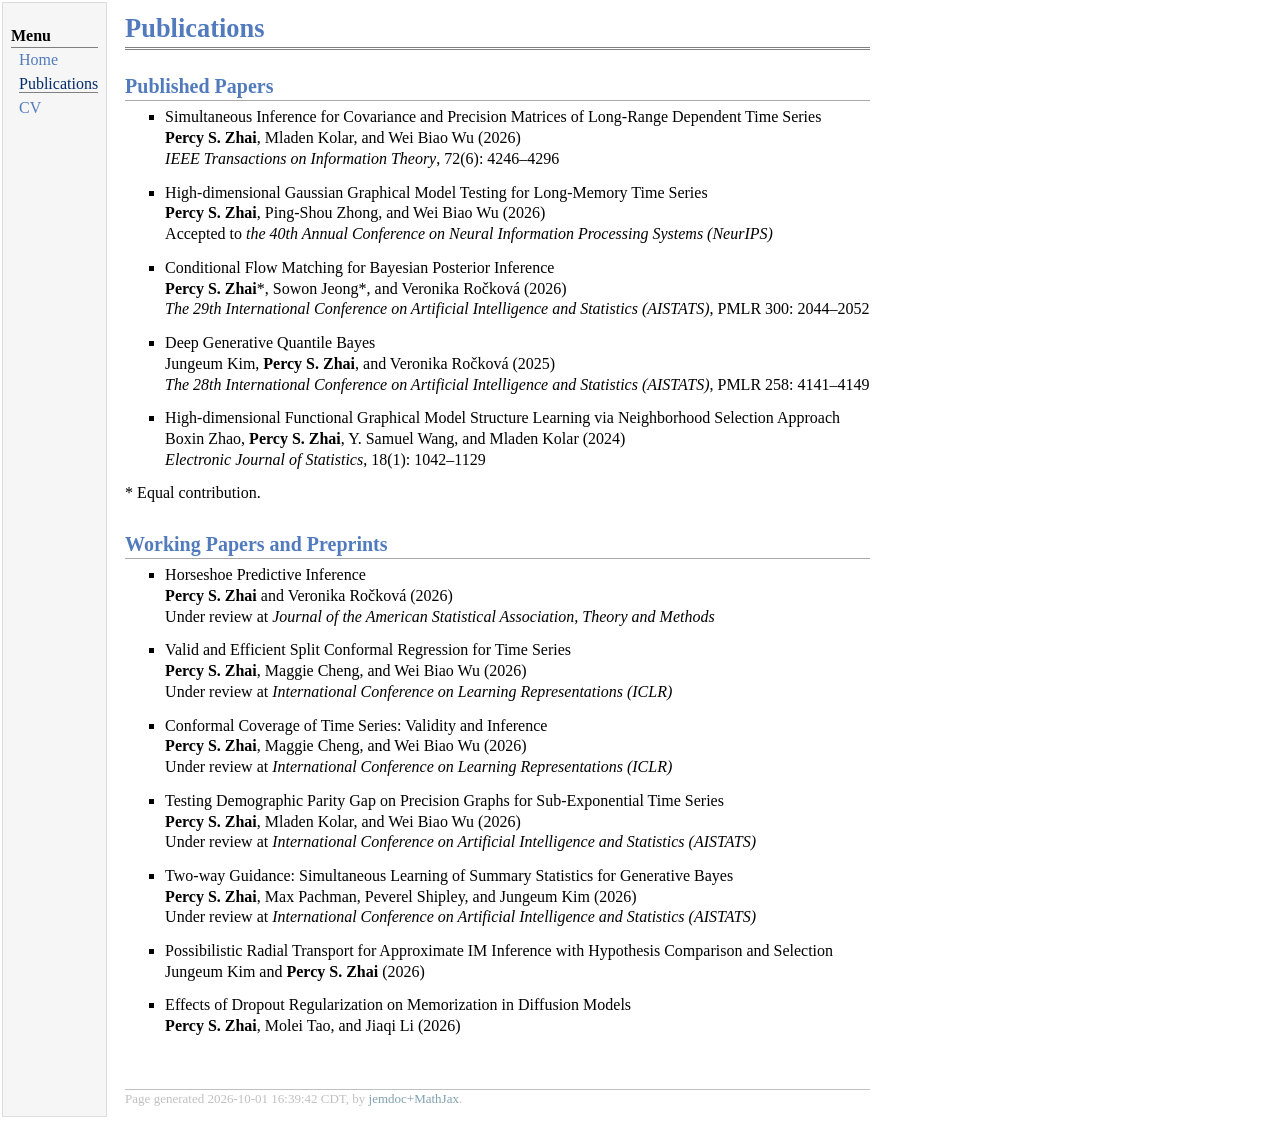
==== publications.html @ bad3d79c "Add jemdoc homepage with publications and CV Co-Authored-By: Claude Opus 5.5 <noreply@anthropic.com>" ====
<!DOCTYPE html PUBLIC "-//W3C//DTD XHTML 1.1//EN"
  "http://www.w3.org/TR/xhtml11/DTD/xhtml11.dtd">
<html xmlns="http://www.w3.org/1999/xhtml" xml:lang="en">
<head>
<meta name="generator" content="jemdoc, see http://jemdoc.jaboc.net/" />
<meta http-equiv="Content-Type" content="text/html;charset=utf-8" />
<link rel="stylesheet" href="jemdoc.css" type="text/css" />
<title>Publications</title>
</head>
<body>
<table summary="Table for page layout." id="tlayout">
<tr valign="top">
<td id="layout-menu">
<div class="menu-category">Menu</div>
<div class="menu-item"><a href="index.html">Home</a></div>
<div class="menu-item"><a href="publications.html" class="current">Publications</a></div>
<div class="menu-item"><a href="cv.pdf">CV</a></div>
</td>
<td id="layout-content">
<div id="toptitle">
<h1>Publications</h1>
</div>
<h2>Published Papers</h2>
<ul>
<li><p>Simultaneous Inference for Covariance and Precision Matrices of Long-Range Dependent Time Series <br />
<b>Percy S. Zhai</b>, Mladen Kolar, and Wei Biao Wu (2026) <br />
<i>IEEE Transactions on Information Theory</i>, 72(6): 4246&ndash;4296
</p>
</li>
</ul>
<ul>
<li><p>High-dimensional Gaussian Graphical Model Testing for Long-Memory Time Series <br />
<b>Percy S. Zhai</b>, Ping-Shou Zhong, and Wei Biao Wu (2026) <br />
Accepted to <i>the 40th Annual Conference on Neural Information Processing Systems (NeurIPS)</i>
</p>
</li>
</ul>
<ul>
<li><p>Conditional Flow Matching for Bayesian Posterior Inference <br />
<b>Percy S. Zhai</b>*, Sowon Jeong*, and Veronika Ročková (2026) <br />
<i>The 29th International Conference on Artificial Intelligence and Statistics (AISTATS)</i>, PMLR 300: 2044&ndash;2052
</p>
</li>
</ul>
<ul>
<li><p>Deep Generative Quantile Bayes <br />
Jungeum Kim, <b>Percy S. Zhai</b>, and Veronika Ročková (2025) <br />
<i>The 28th International Conference on Artificial Intelligence and Statistics (AISTATS)</i>, PMLR 258: 4141&ndash;4149
</p>
</li>
</ul>
<ul>
<li><p>High-dimensional Functional Graphical Model Structure Learning via Neighborhood Selection Approach <br />
Boxin Zhao, <b>Percy S. Zhai</b>, Y. Samuel Wang, and Mladen Kolar (2024) <br />
<i>Electronic Journal of Statistics</i>, 18(1): 1042&ndash;1129
</p>
</li>
</ul>
<p>* Equal contribution.
</p>
<h2>Working Papers and Preprints</h2>
<ul>
<li><p>Horseshoe Predictive Inference <br />
<b>Percy S. Zhai</b> and Veronika Ročková (2026) <br />
Under review at <i>Journal of the American Statistical Association, Theory and Methods</i>
</p>
</li>
</ul>
<ul>
<li><p>Valid and Efficient Split Conformal Regression for Time Series <br />
<b>Percy S. Zhai</b>, Maggie Cheng, and Wei Biao Wu (2026) <br />
Under review at <i>International Conference on Learning Representations (ICLR)</i>
</p>
</li>
</ul>
<ul>
<li><p>Conformal Coverage of Time Series: Validity and Inference <br />
<b>Percy S. Zhai</b>, Maggie Cheng, and Wei Biao Wu (2026) <br />
Under review at <i>International Conference on Learning Representations (ICLR)</i>
</p>
</li>
</ul>
<ul>
<li><p>Testing Demographic Parity Gap on Precision Graphs for Sub-Exponential Time Series <br />
<b>Percy S. Zhai</b>, Mladen Kolar, and Wei Biao Wu (2026) <br />
Under review at <i>International Conference on Artificial Intelligence and Statistics (AISTATS)</i>
</p>
</li>
</ul>
<ul>
<li><p>Two-way Guidance: Simultaneous Learning of Summary Statistics for Generative Bayes <br />
<b>Percy S. Zhai</b>, Max Pachman, Peverel Shipley, and Jungeum Kim (2026) <br />
Under review at <i>International Conference on Artificial Intelligence and Statistics (AISTATS)</i>
</p>
</li>
</ul>
<ul>
<li><p>Possibilistic Radial Transport for Approximate IM Inference with Hypothesis Comparison and Selection <br />
Jungeum Kim and <b>Percy S. Zhai</b> (2026)
</p>
</li>
</ul>
<ul>
<li><p>Effects of Dropout Regularization on Memorization in Diffusion Models <br />
<b>Percy S. Zhai</b>, Molei Tao, and Jiaqi Li (2026)
</p>
</li>
</ul>
<div id="footer">
<div id="footer-text">
Page generated 2026-10-01 16:39:42 CDT, by <a href="https://github.com/wsshin/jemdoc_mathjax" target="blank">jemdoc+MathJax</a>.
</div>
</div>
</td>
</tr>
</table>
</body>
</html>
---- jemdoc.css ----
/* Default css file for jemdoc. */

table#tlayout {
	border: none;
	border-collapse: separate;
	background: white;
}

body {
	background: white;
	font-family: Georgia, serif;
	padding-bottom: 8px;
	margin: 0;
}

#layout-menu {
	background: #f6f6f6;
	border: 1px solid #dddddd;
	padding-top: 0.5em;
	padding-left: 8px;
	padding-right: 8px;
	font-size: 1.0em;
	width: auto;
	white-space: nowrap;
	text-align: left;
	vertical-align: top;
}

#layout-menu td {
	background: #f4f4f4;
	vertical-align: top;
}

#layout-content {
	padding-top: 0.0em;
	padding-left: 1.0em;
	padding-right: 1.0em;
	border: none;
	background: white;
	text-align: left;
	vertical-align: top;
}

#layout-menu a {
	line-height: 1.5em;
	margin-left: 0.5em;
}

tt {
	background: #ffffdd;
}

pre, tt {
	font-size: 90%;
	font-family: monaco, monospace;
}

a, a > tt {
	color: #224b8d;
	text-decoration: none;
}

a:hover {
	border-bottom: 1px gray dotted;
}

#layout-menu a.current:link, #layout-menu a.current:visited {
	color: #022b6d;
	border-bottom: 1px gray solid;
}
#layout-menu a:link, #layout-menu a:visited, #layout-menu a:hover {
	color: #527bbd;
	text-decoration: none;
}
#layout-menu a:hover {
	text-decoration: none;
}

div.menu-category {
	border-bottom: 1px solid gray;
	margin-top: 0.8em;
	padding-top: 0.2em;
	padding-bottom: 0.1em;
	font-weight: bold;
}

div.menu-item {
	padding-left: 16px;
	text-indent: -16px;
}

div#toptitle {
	padding-bottom: 0.2em;
	margin-bottom: 1.5em;
	border-bottom: 3px double gray;
}

/* Reduce space if we begin the page with a title. */
div#toptitle + h2, div#toptitle + h3 {
	margin-top: -0.7em;
}

div#subtitle {
	margin-top: 0.0em;
	margin-bottom: 0.0em;
	padding-top: 0em;
	padding-bottom: 0.1em;
}

em {
	font-style: italic;
}

strong {
	font-weight: bold;
}


h1, h2, h3 {
	color: #527bbd;
	margin-top: 0.7em;
	margin-bottom: 0.3em;
	padding-bottom: 0.2em;
	line-height: 1.0;
	padding-top: 0.5em;
	border-bottom: 1px solid #aaaaaa;
}

h1 {
	font-size: 165%;
}

h2 {
	padding-top: 0.8em;
	font-size: 125%;
}

h2 + h3 {
	padding-top: 0.2em;
}

h3 {
	font-size: 110%;
	border-bottom: none;
}

p {
	margin-top: 0.0em;
	margin-bottom: 0.8em;
	padding: 0;
	line-height: 1.3;
}

pre {
	padding: 0;
	margin: 0;
}

div#footer {
	font-size: small;
	border-top: 1px solid #c0c0c0;
	padding-top: 0.1em;
	margin-top: 4.0em;
	color: #c0c0c0;
}

div#footer a {
	color: #80a0b0;
}

div#footer-text {
	float: left;
	padding-bottom: 8px;
}

ul, ol, dl {
	margin-top: 0.2em;
	padding-top: 0;
	margin-bottom: 0.8em;
}

dt {
	margin-top: 0.5em;
	margin-bottom: 0;
}

dl {
	margin-left: 20px;
}

dd {
	color: #222222;
}

dd > *:first-child {
	margin-top: 0;
}

ul {
	list-style-position: outside;
	list-style-type: square;
}

p + ul, p + ol {
	margin-top: -0.5em;
}

li ul, li ol {
	margin-top: -0.3em;
}

ol {
	list-style-position: outside;
	list-style-type: decimal;
}

li p, dd p {
	margin-bottom: 0.3em;
}


ol ol {
	list-style-type: lower-alpha;
}

ol ol ol {
	list-style-type: lower-roman;
}

p + div.codeblock {
	margin-top: -0.6em;
}

div.codeblock, div.infoblock {
	margin-right: 0%;
	margin-top: 1.2em;
	margin-bottom: 1.3em;
}

div.blocktitle {
	font-weight: bold;
	color: #cd7b62;
	margin-top: 1.2em;
	margin-bottom: 0.1em;
}

div.blockcontent {
	border: 1px solid silver;
	padding: 0.3em 0.5em;
}

div.infoblock > div.blockcontent {
	background: #ffffee;
}

div.blockcontent p + ul, div.blockcontent p + ol {
	margin-top: 0.4em;
}

div.infoblock p {
	margin-bottom: 0em;
}

div.infoblock li p, div.infoblock dd p {
	margin-bottom: 0.5em;
}

div.infoblock p + p {
	margin-top: 0.8em;
}

div.codeblock > div.blockcontent {
	background: #f6f6f6;
}

span.pycommand {
	color: #000070;
}

span.statement {
	color: #008800;
}
span.builtin {
	color: #000088;
}
span.special {
	color: #990000;
}
span.operator {
	color: #880000;
}
span.error {
	color: #aa0000;
}
span.comment, span.comment > *, span.string, span.string > * {
	color: #606060;
}

@media print {
	#layout-menu {
		display: none;
	}

}

#fwtitle {
	margin: 2px;
}

#fwtitle #toptitle {
	padding-left: 0.5em;
	margin-bottom: 0.5em;
}

#layout-content h1:first-child, #layout-content h2:first-child, #layout-content h3:first-child {
	margin-top: -0.7em;
}

div#toptitle h1, #layout-content div#toptitle h1 {
	margin-bottom: 0.0em;
	padding-bottom: 0.1em;
	padding-top: 0;
	margin-top: 0.5em;
	border-bottom: none;
}

img.eq {
	padding: 0;
	padding-left: 0.1em;
	padding-right: 0.1em;
	margin: 0;
}

img.eqwl {
	padding-left: 2em;
	padding-top: 0.6em;
	padding-bottom: 0.2em;
	margin: 0;
}

table {
	border: 2px solid black;
	border-collapse: collapse;
}

td {
	padding: 2px;
	padding-left: 0.5em;
	padding-right: 0.5em;
	text-align: center;
	border: 1px solid gray;
}

table + table {
	margin-top: 1em;
}

tr.heading {
	font-weight: bold;
	border-bottom: 2px solid black;
}

img {
	border: none;
}

table.imgtable, table.imgtable td {
	border: none;
	text-align: left;
}
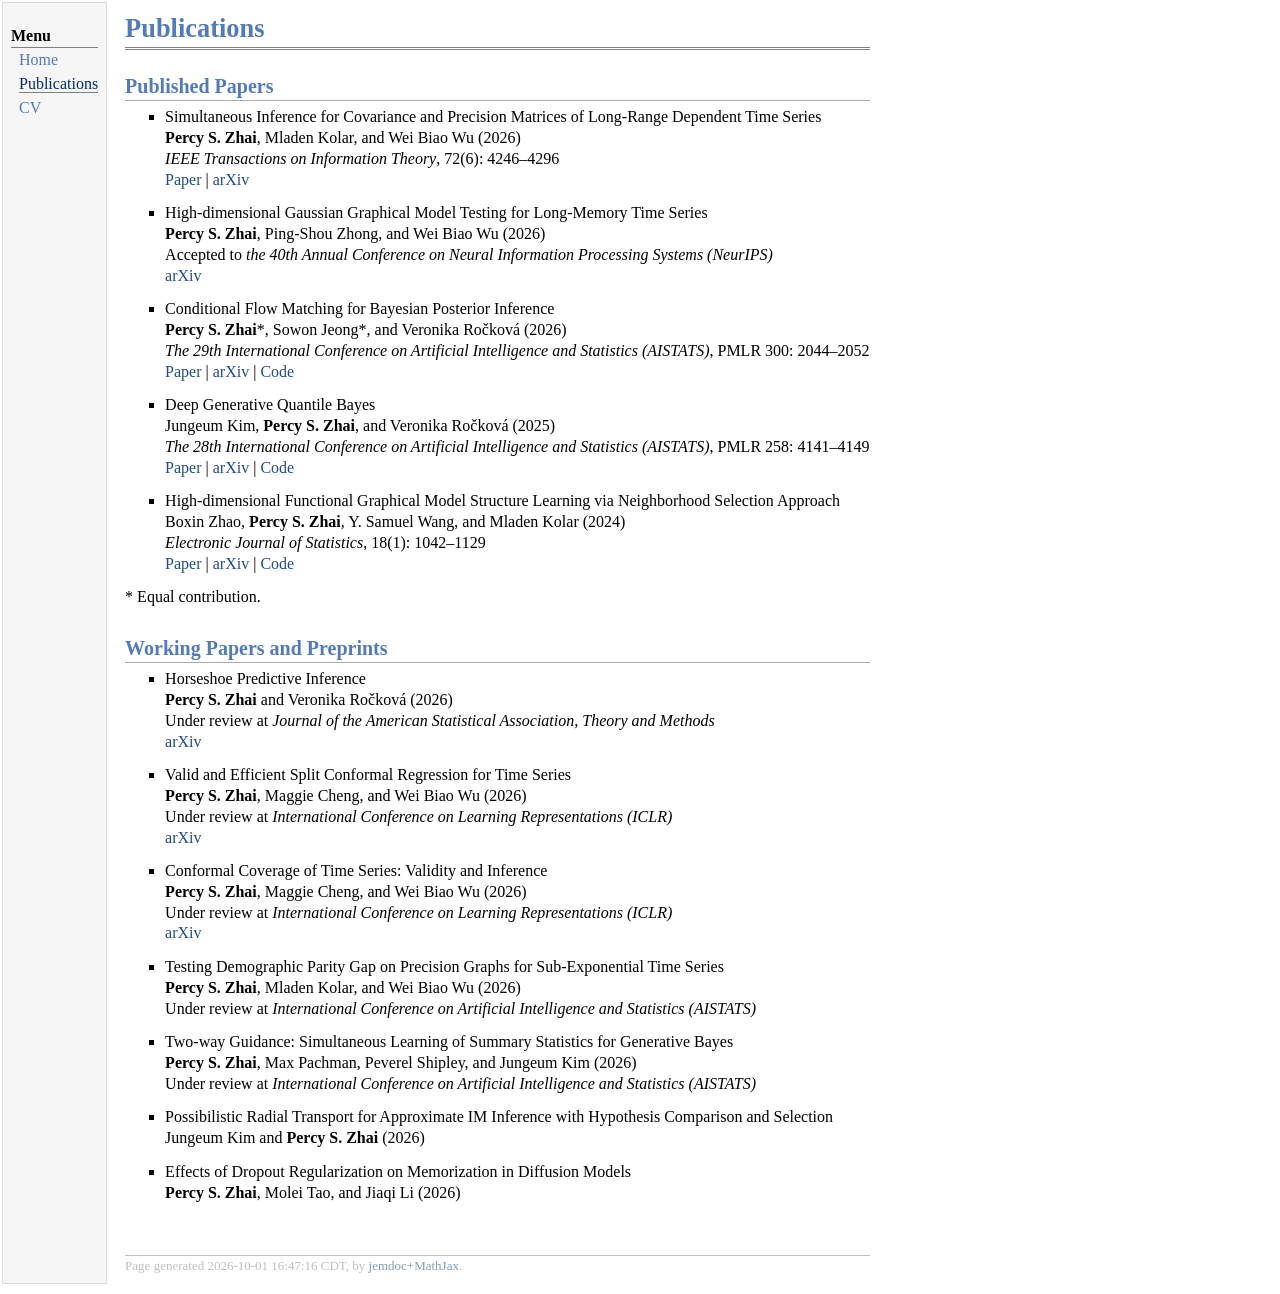
==== commit 763b6c76: "Shorten name to Percy S. Zhai; add paper, arXiv, and code links Co-Authored-By: Claude Opus 5.5 <nor" ====
--- a/publications.html
+++ b/publications.html
@@ -24,35 +24,40 @@
 <ul>
 <li><p>Simultaneous Inference for Covariance and Precision Matrices of Long-Range Dependent Time Series <br />
 <b>Percy S. Zhai</b>, Mladen Kolar, and Wei Biao Wu (2026) <br />
-<i>IEEE Transactions on Information Theory</i>, 72(6): 4246&ndash;4296
+<i>IEEE Transactions on Information Theory</i>, 72(6): 4246&ndash;4296 <br />
+<a href="https://doi.org/10.1109/TIT.2026.3685246" target=&ldquo;blank&rdquo;>Paper</a> | <a href="https://arxiv.org/abs/2604.16219" target=&ldquo;blank&rdquo;>arXiv</a>
 </p>
 </li>
 </ul>
 <ul>
 <li><p>High-dimensional Gaussian Graphical Model Testing for Long-Memory Time Series <br />
 <b>Percy S. Zhai</b>, Ping-Shou Zhong, and Wei Biao Wu (2026) <br />
-Accepted to <i>the 40th Annual Conference on Neural Information Processing Systems (NeurIPS)</i>
+Accepted to <i>the 40th Annual Conference on Neural Information Processing Systems (NeurIPS)</i> <br />
+<a href="https://arxiv.org/abs/2609.30565" target=&ldquo;blank&rdquo;>arXiv</a>
 </p>
 </li>
 </ul>
 <ul>
 <li><p>Conditional Flow Matching for Bayesian Posterior Inference <br />
 <b>Percy S. Zhai</b>*, Sowon Jeong*, and Veronika Ročková (2026) <br />
-<i>The 29th International Conference on Artificial Intelligence and Statistics (AISTATS)</i>, PMLR 300: 2044&ndash;2052
+<i>The 29th International Conference on Artificial Intelligence and Statistics (AISTATS)</i>, PMLR 300: 2044&ndash;2052 <br />
+<a href="https://proceedings.mlr.press/v300/zhai26a.html" target=&ldquo;blank&rdquo;>Paper</a> | <a href="https://arxiv.org/abs/2510.09534" target=&ldquo;blank&rdquo;>arXiv</a> | <a href="https://github.com/sowonjeong/flow-posterior" target=&ldquo;blank&rdquo;>Code</a>
 </p>
 </li>
 </ul>
 <ul>
 <li><p>Deep Generative Quantile Bayes <br />
 Jungeum Kim, <b>Percy S. Zhai</b>, and Veronika Ročková (2025) <br />
-<i>The 28th International Conference on Artificial Intelligence and Statistics (AISTATS)</i>, PMLR 258: 4141&ndash;4149
+<i>The 28th International Conference on Artificial Intelligence and Statistics (AISTATS)</i>, PMLR 258: 4141&ndash;4149 <br />
+<a href="https://proceedings.mlr.press/v258/kim25d.html" target=&ldquo;blank&rdquo;>Paper</a> | <a href="https://arxiv.org/abs/2410.08378" target=&ldquo;blank&rdquo;>arXiv</a> | <a href="https://github.com/JungeumKim/generative_quantile" target=&ldquo;blank&rdquo;>Code</a>
 </p>
 </li>
 </ul>
 <ul>
 <li><p>High-dimensional Functional Graphical Model Structure Learning via Neighborhood Selection Approach <br />
 Boxin Zhao, <b>Percy S. Zhai</b>, Y. Samuel Wang, and Mladen Kolar (2024) <br />
-<i>Electronic Journal of Statistics</i>, 18(1): 1042&ndash;1129
+<i>Electronic Journal of Statistics</i>, 18(1): 1042&ndash;1129 <br />
+<a href="https://doi.org/10.1214/24-EJS2219" target=&ldquo;blank&rdquo;>Paper</a> | <a href="https://arxiv.org/abs/2105.02487" target=&ldquo;blank&rdquo;>arXiv</a> | <a href="https://github.com/PercyZhai/FGM_Neighborhood" target=&ldquo;blank&rdquo;>Code</a>
 </p>
 </li>
 </ul>
@@ -62,21 +67,24 @@
 <ul>
 <li><p>Horseshoe Predictive Inference <br />
 <b>Percy S. Zhai</b> and Veronika Ročková (2026) <br />
-Under review at <i>Journal of the American Statistical Association, Theory and Methods</i>
+Under review at <i>Journal of the American Statistical Association, Theory and Methods</i> <br />
+<a href="https://arxiv.org/abs/2604.16661" target=&ldquo;blank&rdquo;>arXiv</a>
 </p>
 </li>
 </ul>
 <ul>
 <li><p>Valid and Efficient Split Conformal Regression for Time Series <br />
 <b>Percy S. Zhai</b>, Maggie Cheng, and Wei Biao Wu (2026) <br />
-Under review at <i>International Conference on Learning Representations (ICLR)</i>
+Under review at <i>International Conference on Learning Representations (ICLR)</i> <br />
+<a href="https://arxiv.org/abs/2609.33866" target=&ldquo;blank&rdquo;>arXiv</a>
 </p>
 </li>
 </ul>
 <ul>
 <li><p>Conformal Coverage of Time Series: Validity and Inference <br />
 <b>Percy S. Zhai</b>, Maggie Cheng, and Wei Biao Wu (2026) <br />
-Under review at <i>International Conference on Learning Representations (ICLR)</i>
+Under review at <i>International Conference on Learning Representations (ICLR)</i> <br />
+<a href="https://arxiv.org/abs/2609.33868" target=&ldquo;blank&rdquo;>arXiv</a>
 </p>
 </li>
 </ul>
@@ -108,7 +116,7 @@
 </ul>
 <div id="footer">
 <div id="footer-text">
-Page generated 2026-10-01 16:39:42 CDT, by <a href="https://github.com/wsshin/jemdoc_mathjax" target="blank">jemdoc+MathJax</a>.
+Page generated 2026-10-01 16:47:16 CDT, by <a href="https://github.com/wsshin/jemdoc_mathjax" target="blank">jemdoc+MathJax</a>.
 </div>
 </div>
 </td>
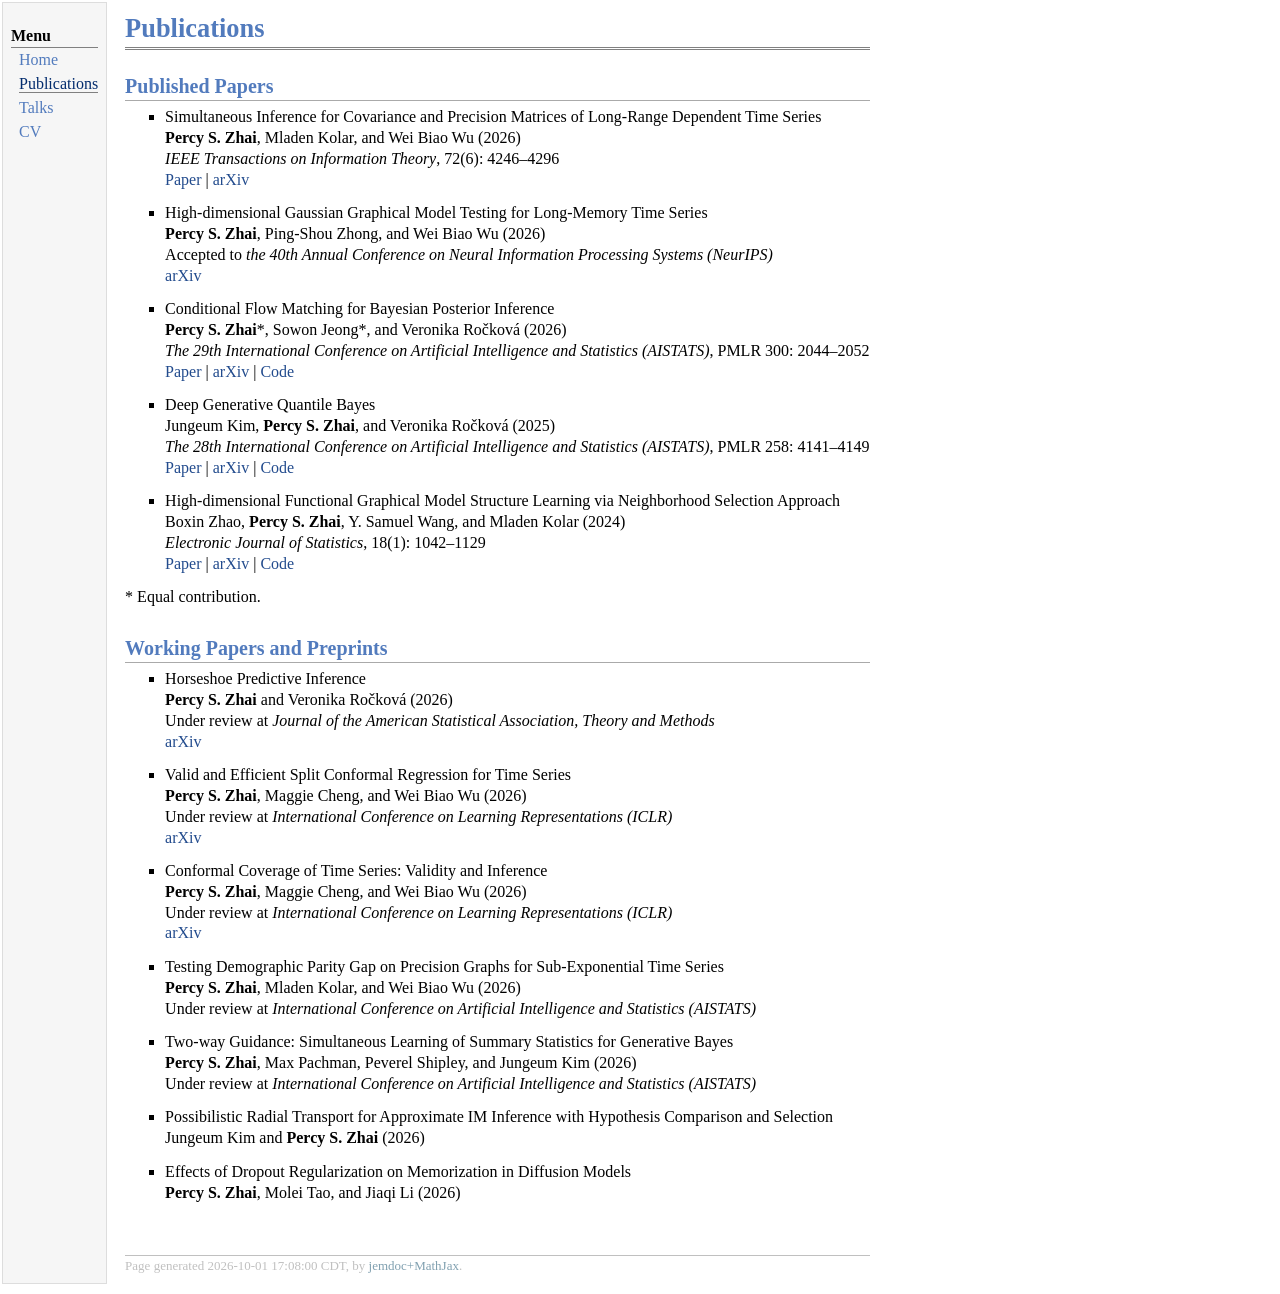
==== commit 5c49e41a: "Add talks page, teaching and service sections, job market note Co-Authored-By: Claude Opus 5.5 <nore" ====
--- a/publications.html
+++ b/publications.html
@@ -14,6 +14,7 @@
 <div class="menu-category">Menu</div>
 <div class="menu-item"><a href="index.html">Home</a></div>
 <div class="menu-item"><a href="publications.html" class="current">Publications</a></div>
+<div class="menu-item"><a href="talks.html">Talks</a></div>
 <div class="menu-item"><a href="cv.pdf">CV</a></div>
 </td>
 <td id="layout-content">
@@ -116,7 +117,7 @@
 </ul>
 <div id="footer">
 <div id="footer-text">
-Page generated 2026-10-01 16:47:16 CDT, by <a href="https://github.com/wsshin/jemdoc_mathjax" target="blank">jemdoc+MathJax</a>.
+Page generated 2026-10-01 17:08:00 CDT, by <a href="https://github.com/wsshin/jemdoc_mathjax" target="blank">jemdoc+MathJax</a>.
 </div>
 </div>
 </td>
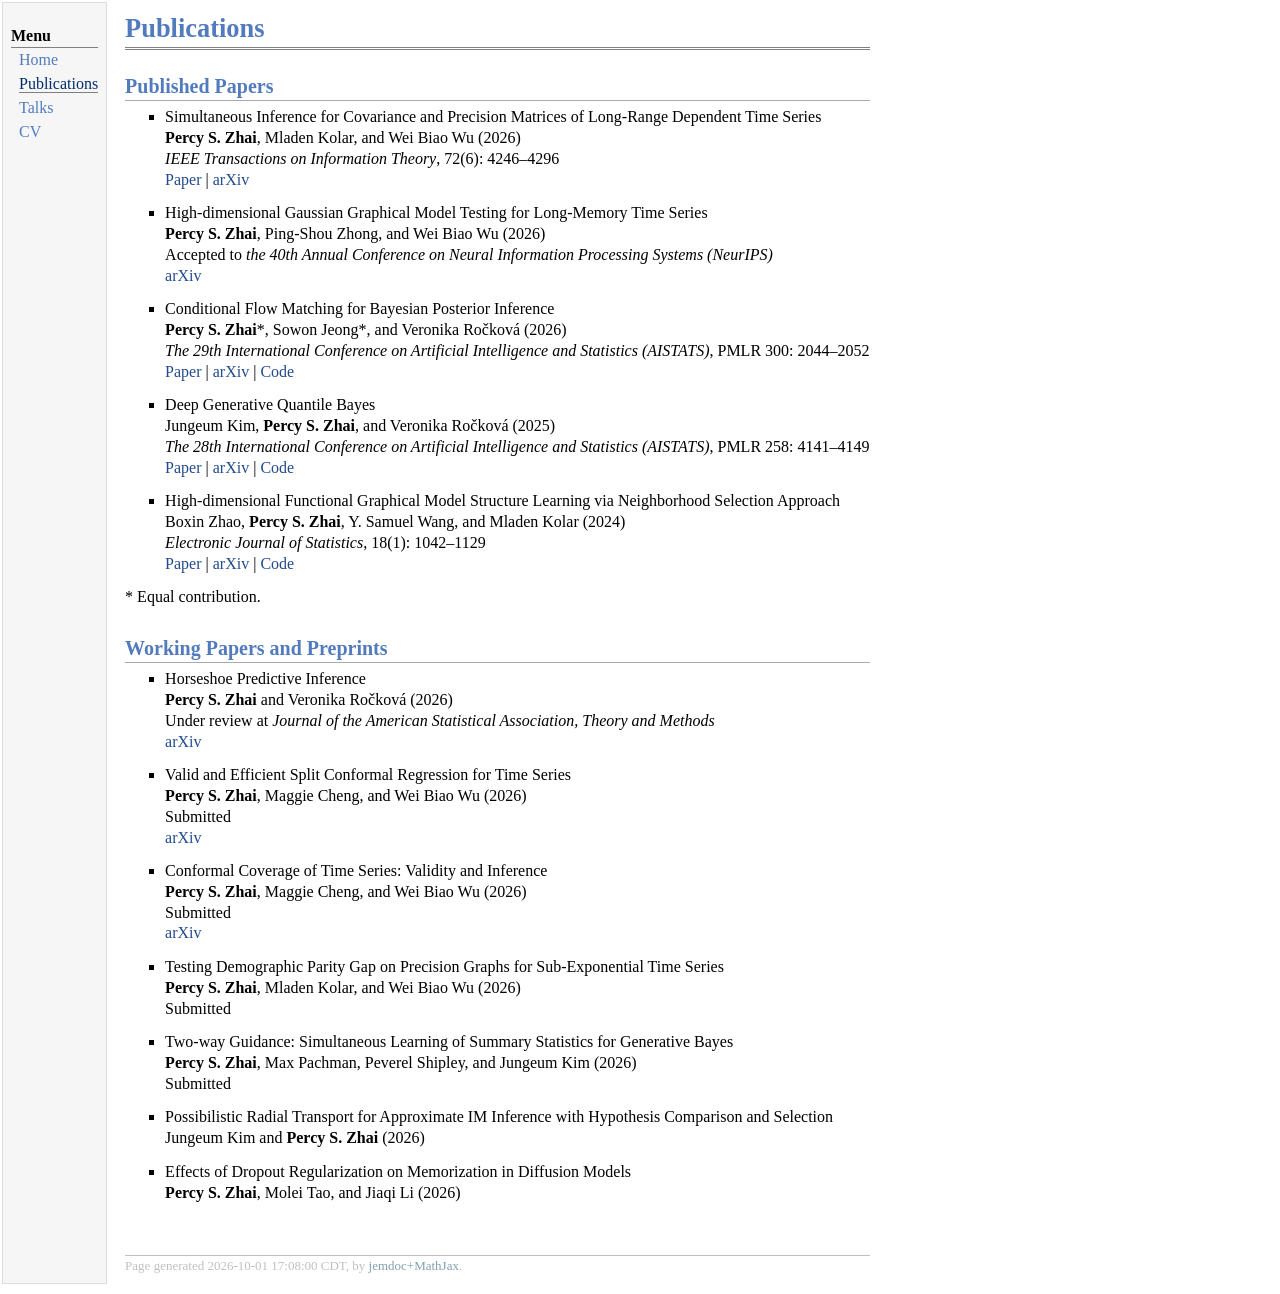
==== commit 2d3e6359: "Mark conference submissions under review as Submitted Co-Authored-By: Claude Opus 5.5 <noreply@anthr" ====
--- a/publications.html
+++ b/publications.html
@@ -76,7 +76,7 @@
 <ul>
 <li><p>Valid and Efficient Split Conformal Regression for Time Series <br />
 <b>Percy S. Zhai</b>, Maggie Cheng, and Wei Biao Wu (2026) <br />
-Under review at <i>International Conference on Learning Representations (ICLR)</i> <br />
+Submitted <br />
 <a href="https://arxiv.org/abs/2609.33866" target=&ldquo;blank&rdquo;>arXiv</a>
 </p>
 </li>
@@ -84,7 +84,7 @@
 <ul>
 <li><p>Conformal Coverage of Time Series: Validity and Inference <br />
 <b>Percy S. Zhai</b>, Maggie Cheng, and Wei Biao Wu (2026) <br />
-Under review at <i>International Conference on Learning Representations (ICLR)</i> <br />
+Submitted <br />
 <a href="https://arxiv.org/abs/2609.33868" target=&ldquo;blank&rdquo;>arXiv</a>
 </p>
 </li>
@@ -92,14 +92,14 @@
 <ul>
 <li><p>Testing Demographic Parity Gap on Precision Graphs for Sub-Exponential Time Series <br />
 <b>Percy S. Zhai</b>, Mladen Kolar, and Wei Biao Wu (2026) <br />
-Under review at <i>International Conference on Artificial Intelligence and Statistics (AISTATS)</i>
+Submitted
 </p>
 </li>
 </ul>
 <ul>
 <li><p>Two-way Guidance: Simultaneous Learning of Summary Statistics for Generative Bayes <br />
 <b>Percy S. Zhai</b>, Max Pachman, Peverel Shipley, and Jungeum Kim (2026) <br />
-Under review at <i>International Conference on Artificial Intelligence and Statistics (AISTATS)</i>
+Submitted
 </p>
 </li>
 </ul>
--- a/jemdoc.css
+++ b/jemdoc.css
@@ -368,3 +368,14 @@
 	border: none;
 	text-align: left;
 }
+
+/* Limit the content column width so lines stay readable on wide screens. */
+#layout-content > * {
+	max-width: 48rem;
+	box-sizing: border-box;
+}
+
+/* Top-align text beside images inside sections (e.g., Outside Research). */
+#layout-content h2 + table.imgtable td {
+	vertical-align: top;
+}
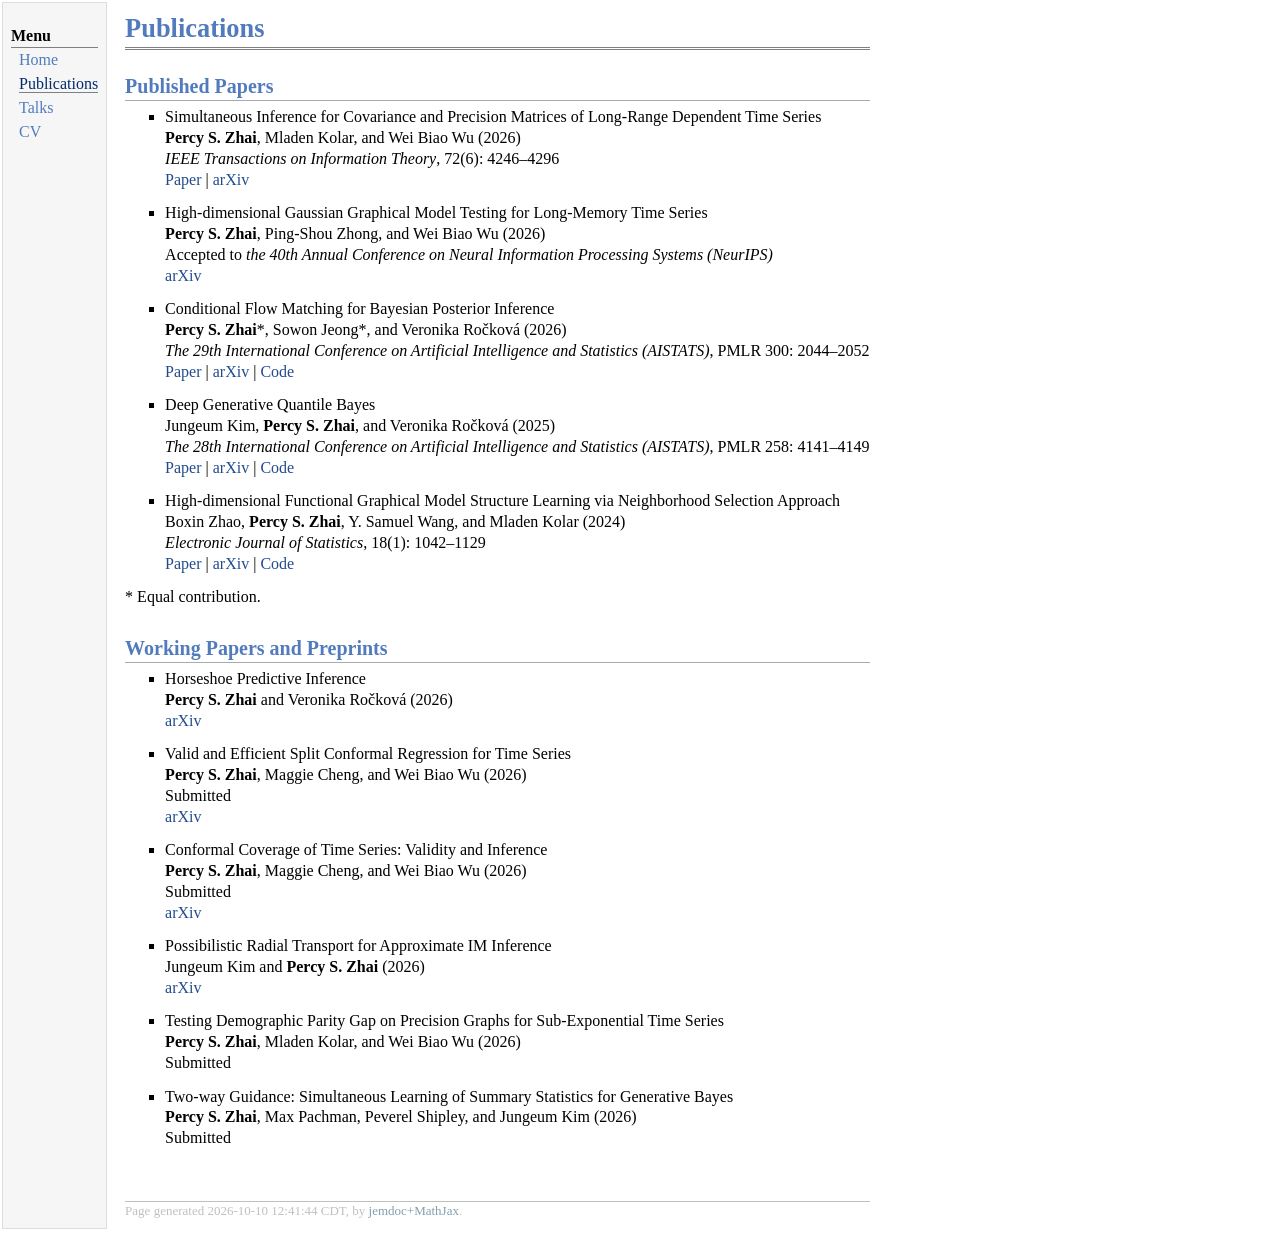
==== commit 8eaa2997: "Update working papers: add arXiv link for possibilistic radial transport, remove under-review note, " ====
--- a/publications.html
+++ b/publications.html
@@ -68,7 +68,6 @@
 <ul>
 <li><p>Horseshoe Predictive Inference <br />
 <b>Percy S. Zhai</b> and Veronika Ročková (2026) <br />
-Under review at <i>Journal of the American Statistical Association, Theory and Methods</i> <br />
 <a href="https://arxiv.org/abs/2604.16661" target=&ldquo;blank&rdquo;>arXiv</a>
 </p>
 </li>
@@ -90,6 +89,13 @@
 </li>
 </ul>
 <ul>
+<li><p>Possibilistic Radial Transport for Approximate IM Inference <br />
+Jungeum Kim and <b>Percy S. Zhai</b> (2026) <br />
+<a href="https://arxiv.org/abs/2610.09956" target=&ldquo;blank&rdquo;>arXiv</a>
+</p>
+</li>
+</ul>
+<ul>
 <li><p>Testing Demographic Parity Gap on Precision Graphs for Sub-Exponential Time Series <br />
 <b>Percy S. Zhai</b>, Mladen Kolar, and Wei Biao Wu (2026) <br />
 Submitted
@@ -103,21 +109,9 @@
 </p>
 </li>
 </ul>
-<ul>
-<li><p>Possibilistic Radial Transport for Approximate IM Inference with Hypothesis Comparison and Selection <br />
-Jungeum Kim and <b>Percy S. Zhai</b> (2026)
-</p>
-</li>
-</ul>
-<ul>
-<li><p>Effects of Dropout Regularization on Memorization in Diffusion Models <br />
-<b>Percy S. Zhai</b>, Molei Tao, and Jiaqi Li (2026)
-</p>
-</li>
-</ul>
 <div id="footer">
 <div id="footer-text">
-Page generated 2026-10-01 17:08:00 CDT, by <a href="https://github.com/wsshin/jemdoc_mathjax" target="blank">jemdoc+MathJax</a>.
+Page generated 2026-10-10 12:41:44 CDT, by <a href="https://github.com/wsshin/jemdoc_mathjax" target="blank">jemdoc+MathJax</a>.
 </div>
 </div>
 </td>
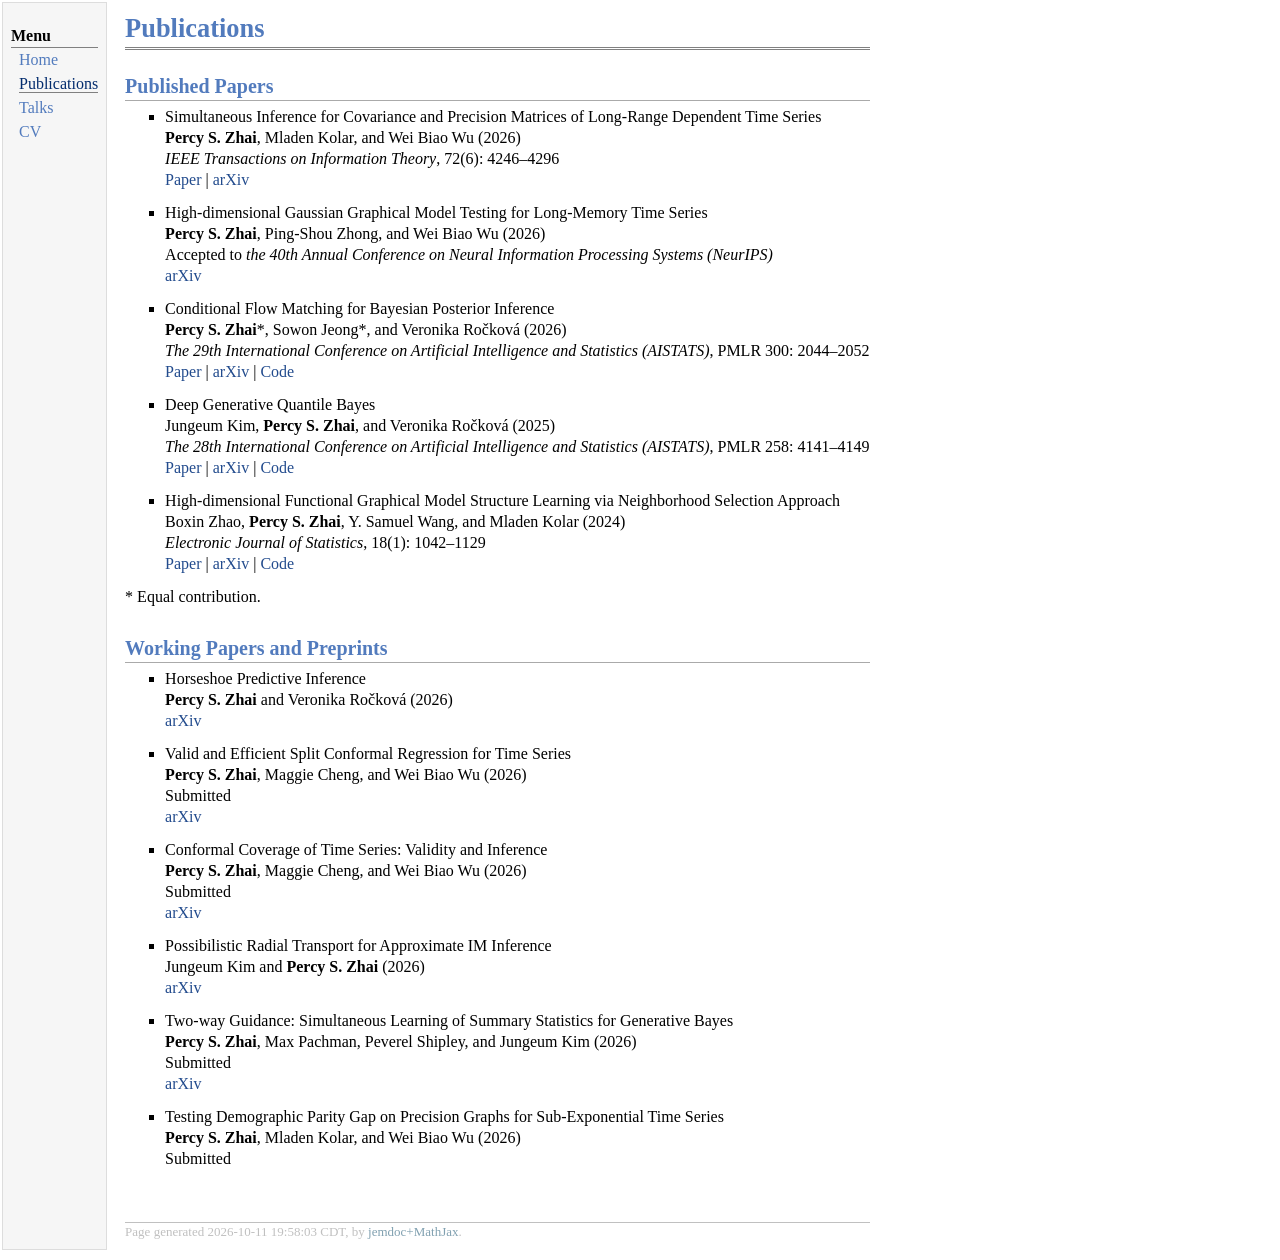
==== commit 9c77085c: "Add arXiv link for Two-way Guidance Co-Authored-By: Claude Opus 5.5 <noreply@anthropic.com>" ====
--- a/publications.html
+++ b/publications.html
@@ -96,22 +96,23 @@
 </li>
 </ul>
 <ul>
+<li><p>Two-way Guidance: Simultaneous Learning of Summary Statistics for Generative Bayes <br />
+<b>Percy S. Zhai</b>, Max Pachman, Peverel Shipley, and Jungeum Kim (2026) <br />
+Submitted <br />
+<a href="https://arxiv.org/abs/2610.12850" target=&ldquo;blank&rdquo;>arXiv</a>
+</p>
+</li>
+</ul>
+<ul>
 <li><p>Testing Demographic Parity Gap on Precision Graphs for Sub-Exponential Time Series <br />
 <b>Percy S. Zhai</b>, Mladen Kolar, and Wei Biao Wu (2026) <br />
 Submitted
 </p>
 </li>
 </ul>
-<ul>
-<li><p>Two-way Guidance: Simultaneous Learning of Summary Statistics for Generative Bayes <br />
-<b>Percy S. Zhai</b>, Max Pachman, Peverel Shipley, and Jungeum Kim (2026) <br />
-Submitted
-</p>
-</li>
-</ul>
 <div id="footer">
 <div id="footer-text">
-Page generated 2026-10-10 12:41:44 CDT, by <a href="https://github.com/wsshin/jemdoc_mathjax" target="blank">jemdoc+MathJax</a>.
+Page generated 2026-10-11 19:58:03 CDT, by <a href="https://github.com/wsshin/jemdoc_mathjax" target="blank">jemdoc+MathJax</a>.
 </div>
 </div>
 </td>
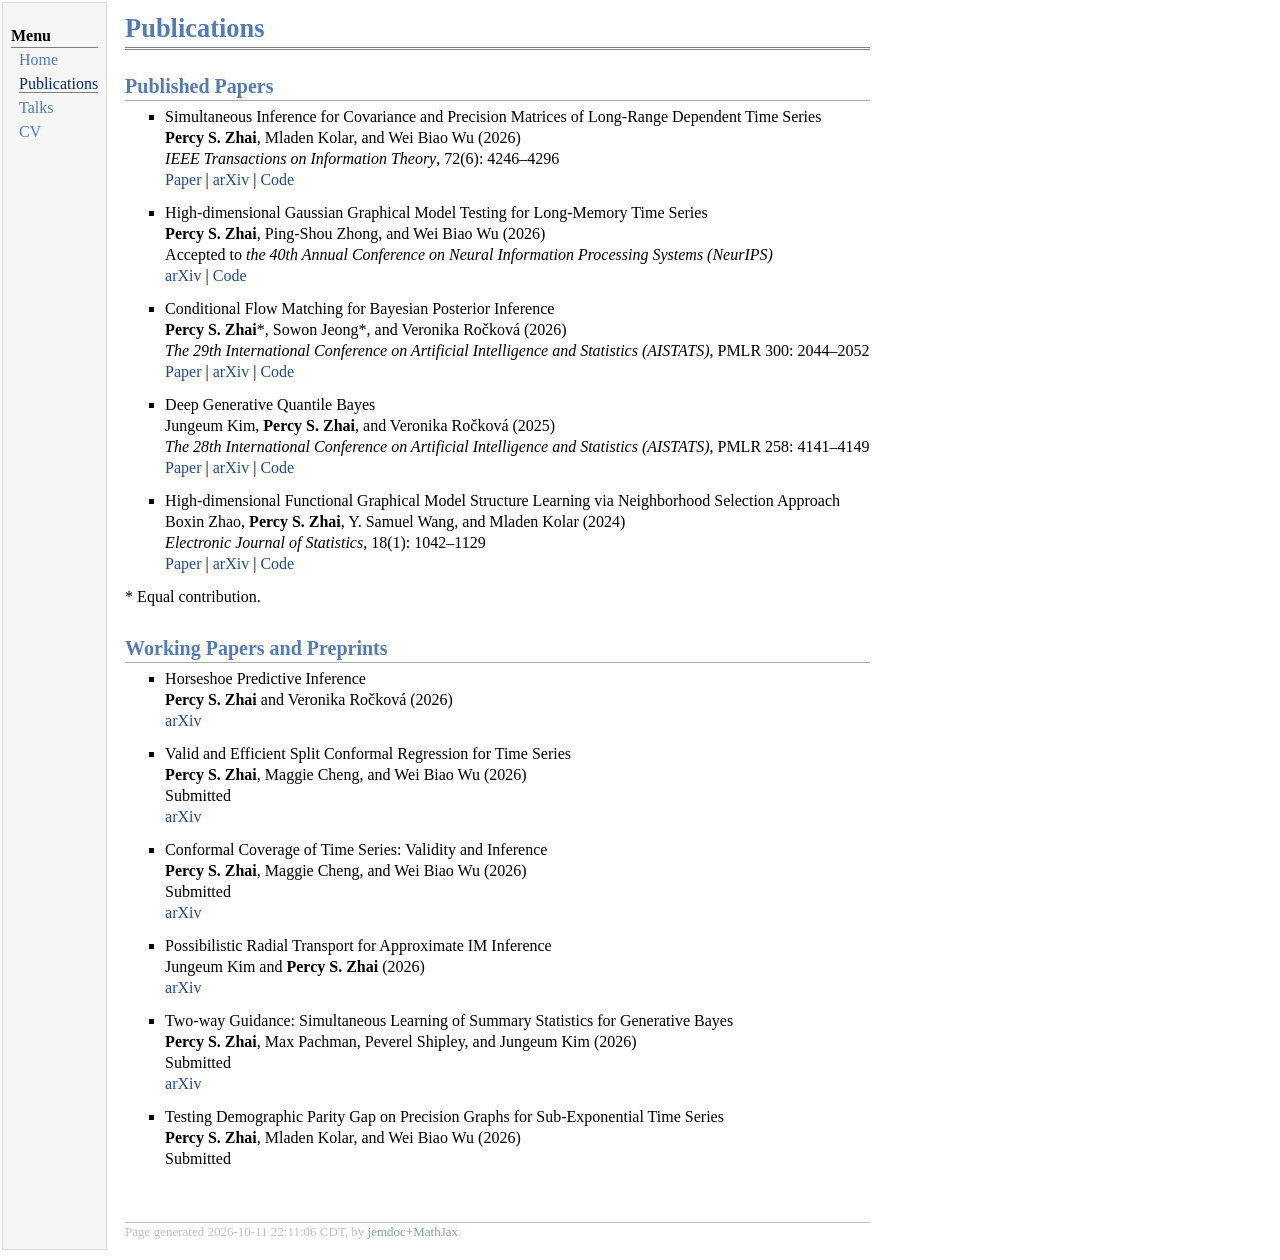
==== commit bcd19b59: "Add code links for IEEE TIT and NeurIPS papers Co-Authored-By: Claude Opus 5.5 <noreply@anthropic.co" ====
--- a/publications.html
+++ b/publications.html
@@ -26,7 +26,7 @@
 <li><p>Simultaneous Inference for Covariance and Precision Matrices of Long-Range Dependent Time Series <br />
 <b>Percy S. Zhai</b>, Mladen Kolar, and Wei Biao Wu (2026) <br />
 <i>IEEE Transactions on Information Theory</i>, 72(6): 4246&ndash;4296 <br />
-<a href="https://doi.org/10.1109/TIT.2026.3685246" target=&ldquo;blank&rdquo;>Paper</a> | <a href="https://arxiv.org/abs/2604.16219" target=&ldquo;blank&rdquo;>arXiv</a>
+<a href="https://doi.org/10.1109/TIT.2026.3685246" target=&ldquo;blank&rdquo;>Paper</a> | <a href="https://arxiv.org/abs/2604.16219" target=&ldquo;blank&rdquo;>arXiv</a> | <a href="https://github.com/PercyZhai/GA-Experiments" target=&ldquo;blank&rdquo;>Code</a>
 </p>
 </li>
 </ul>
@@ -34,7 +34,7 @@
 <li><p>High-dimensional Gaussian Graphical Model Testing for Long-Memory Time Series <br />
 <b>Percy S. Zhai</b>, Ping-Shou Zhong, and Wei Biao Wu (2026) <br />
 Accepted to <i>the 40th Annual Conference on Neural Information Processing Systems (NeurIPS)</i> <br />
-<a href="https://arxiv.org/abs/2609.30565" target=&ldquo;blank&rdquo;>arXiv</a>
+<a href="https://arxiv.org/abs/2609.30565" target=&ldquo;blank&rdquo;>arXiv</a> | <a href="https://github.com/PercyZhai/time-series-GGM-test" target=&ldquo;blank&rdquo;>Code</a>
 </p>
 </li>
 </ul>
@@ -112,7 +112,7 @@
 </ul>
 <div id="footer">
 <div id="footer-text">
-Page generated 2026-10-11 19:58:03 CDT, by <a href="https://github.com/wsshin/jemdoc_mathjax" target="blank">jemdoc+MathJax</a>.
+Page generated 2026-10-11 22:11:06 CDT, by <a href="https://github.com/wsshin/jemdoc_mathjax" target="blank">jemdoc+MathJax</a>.
 </div>
 </div>
 </td>
